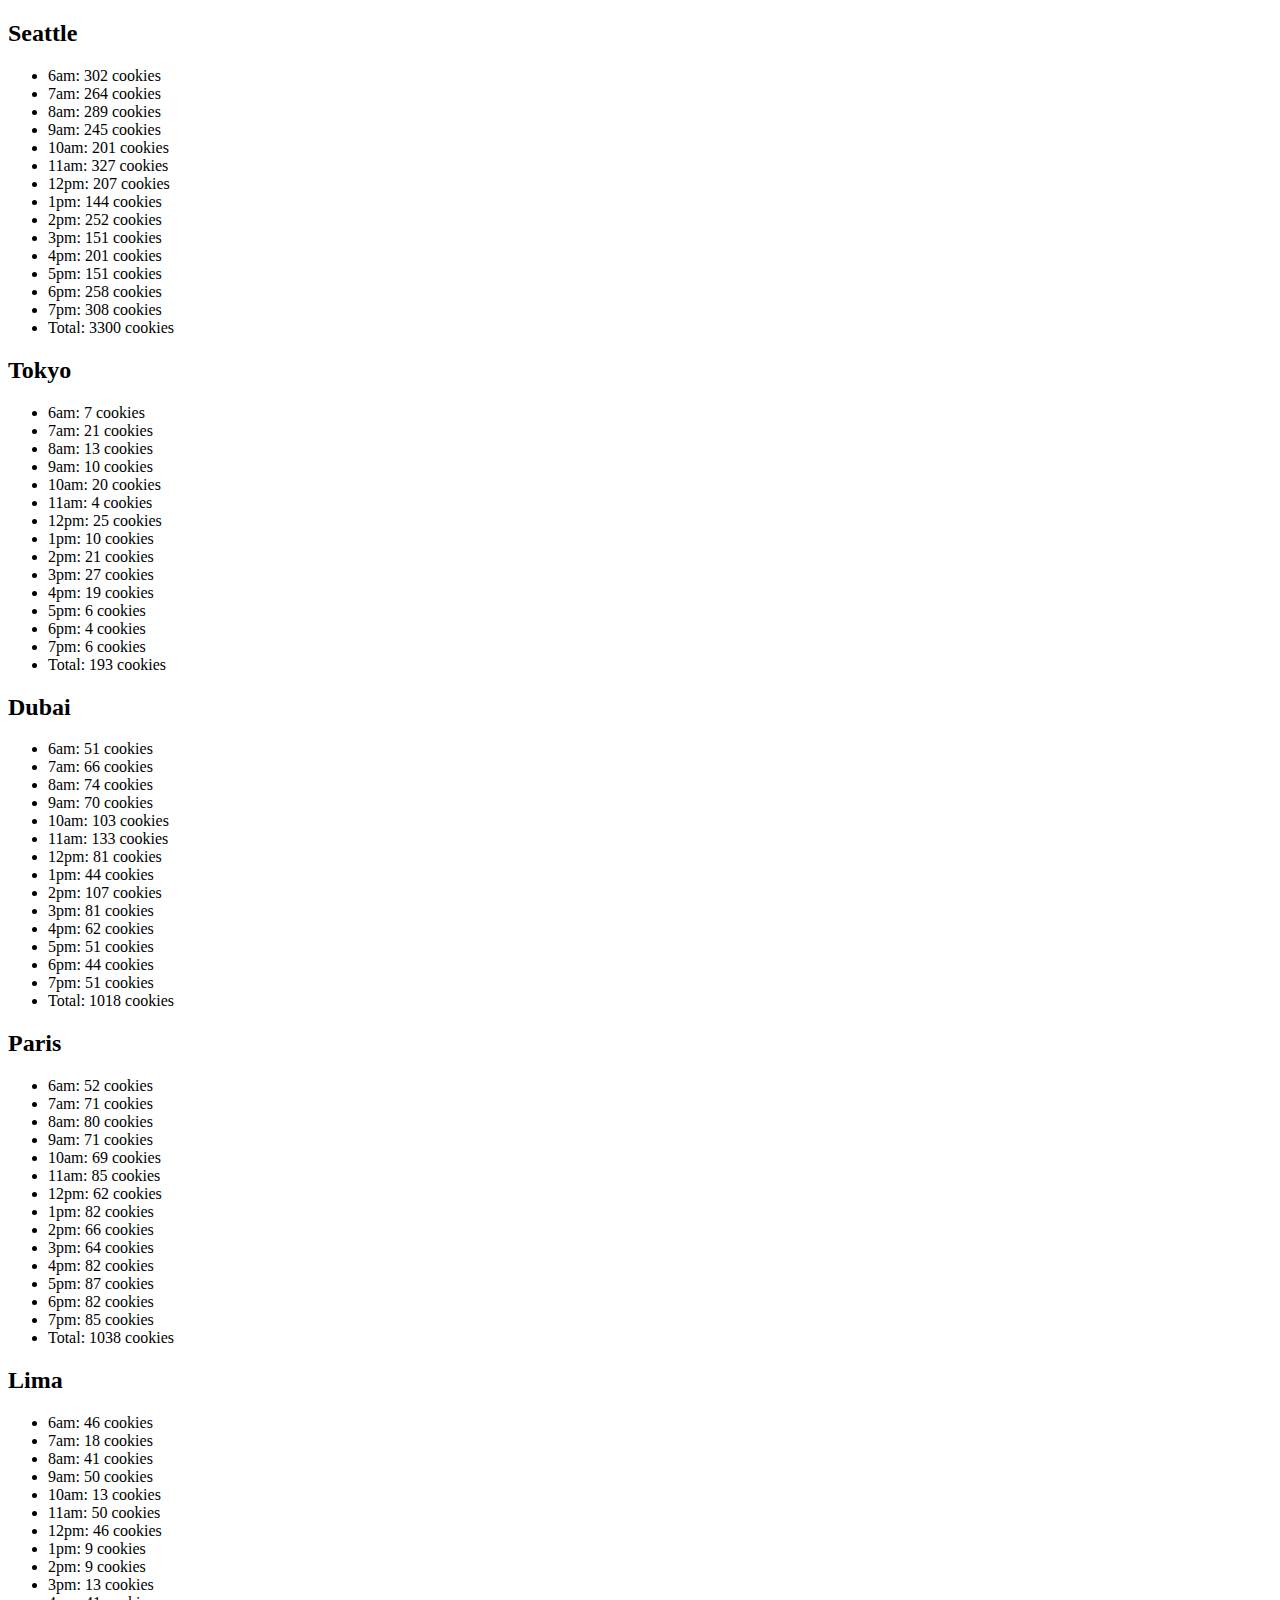
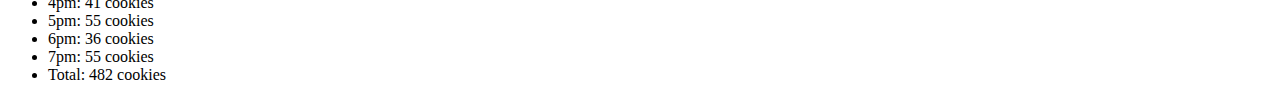
==== sales.html @ ff00bd75 "writing JS lab-06" ====
<!DOCTYPE html>
<html lang="en">
<head>
    <meta charset="UTF-8">
    <meta name="viewport" content="width=device-width, initial-scale=1.0">
    <title>Document</title>
</head>
<body>
    <main>
        <div id="unorderedList"></div>
    </main>
    <script src="JS/app.js"></script>
</body>
</html>
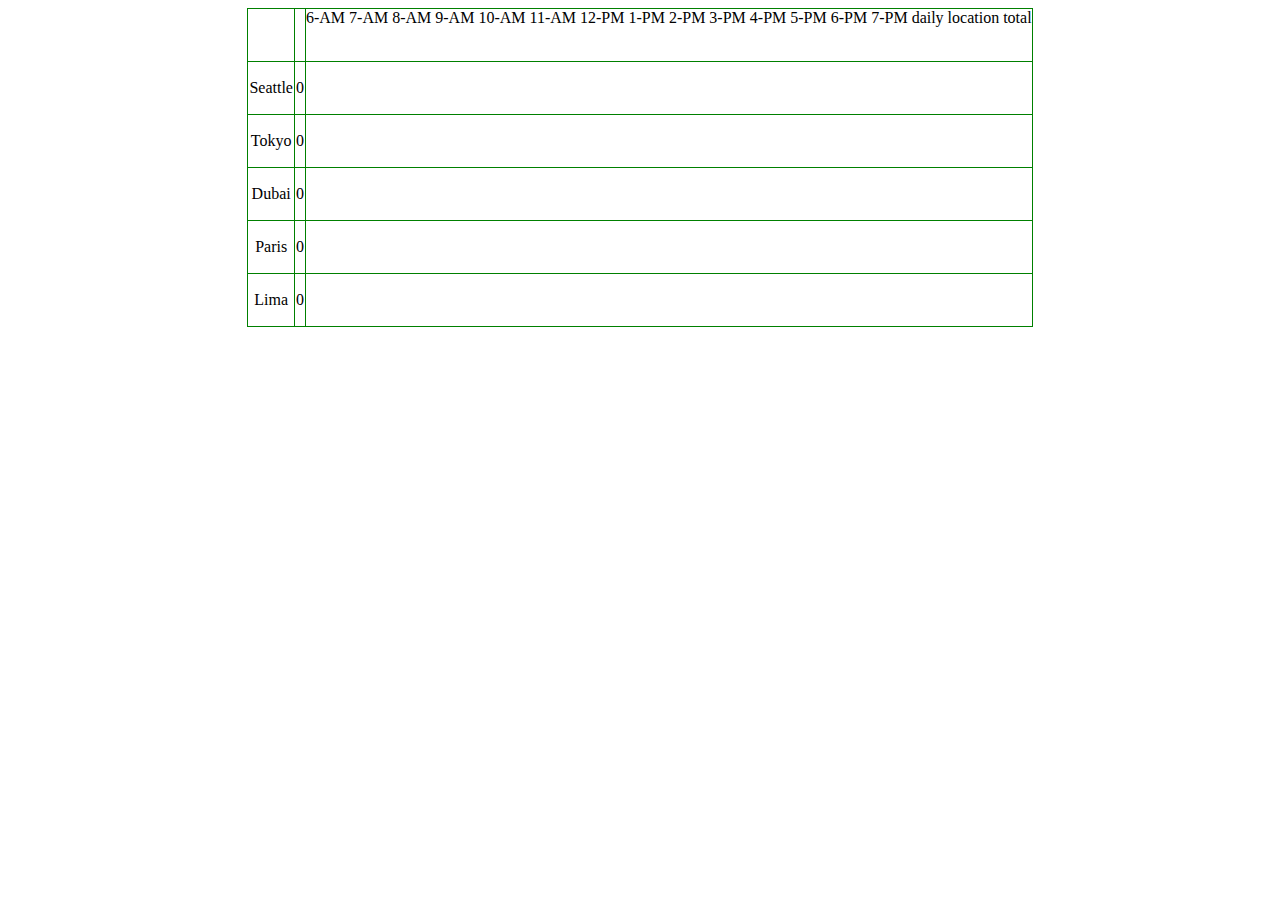
==== commit fb849a6d: "updating table" ====
--- a/sales.html
+++ b/sales.html
@@ -4,8 +4,9 @@
     <meta charset="UTF-8">
     <meta name="viewport" content="width=device-width, initial-scale=1.0">
     <title>Document</title>
+    <link rel="stylesheet" href="style.css">
 </head>
-<body>
+<body id="body-page">
     <main>
         <div id="unorderedList"></div>
     </main>
--- a/style.css
+++ b/style.css
@@ -0,0 +1,20 @@
+table{
+    border: 1px solid green ;
+    border-collapse: collapse;
+    
+    margin: auto;
+   
+  
+}
+tr{
+    border : 1px solid green;
+    width: 100px ;
+    width: 150% ;
+}
+
+td{
+    border : 1px solid green;
+    height: 50px ;
+    text-align: center;
+    
+}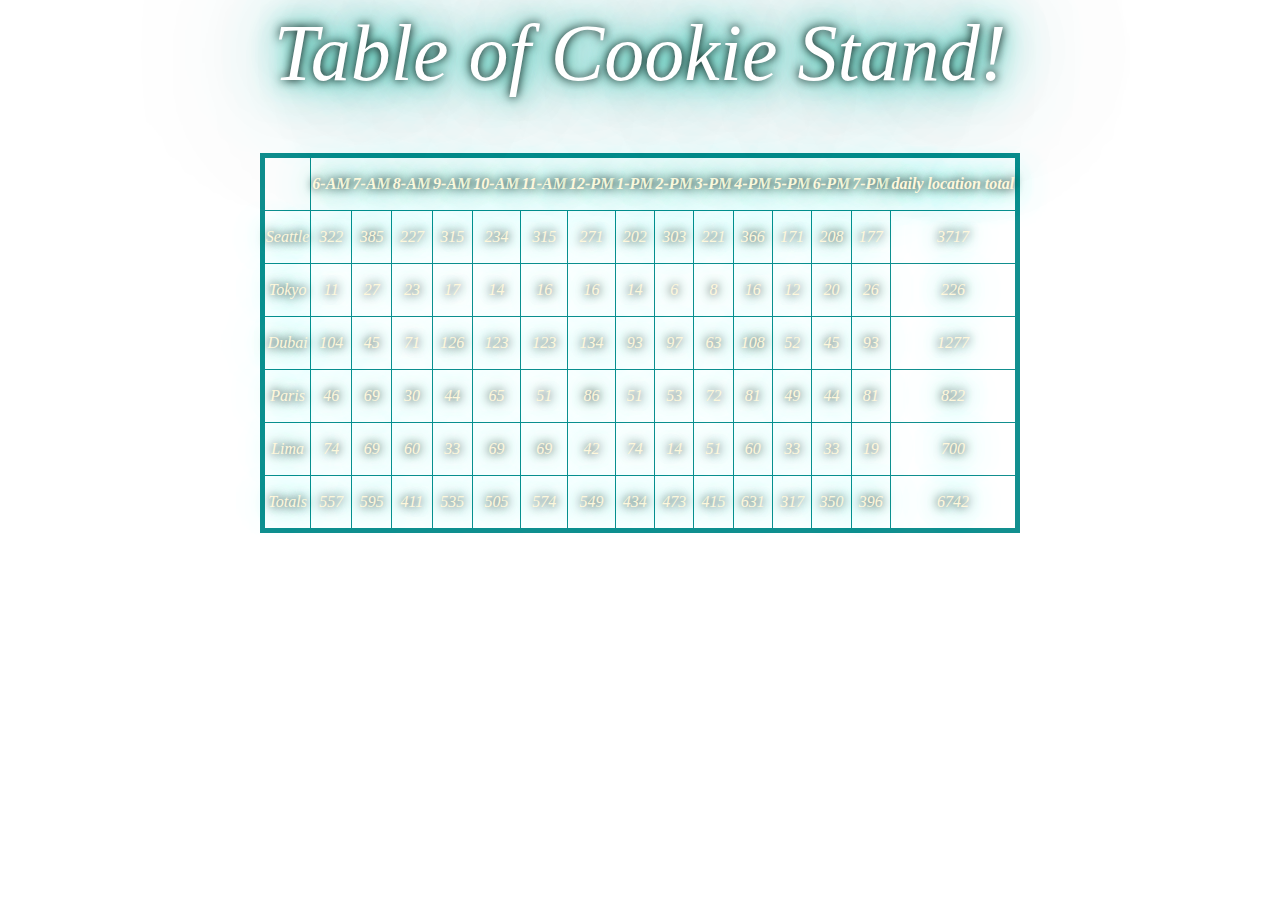
==== commit 917bd0ac: "updating lab-7" ====
--- a/sales.html
+++ b/sales.html
@@ -9,6 +9,12 @@
 <body id="body-page">
     <main>
         <div id="unorderedList"></div>
+        <div id="title">Table of Cookie Stand!
+        </div>
+        <br>
+        <br>
+        <br>
+        
     </main>
     <script src="JS/app.js"></script>
 </body>
--- a/style.css
+++ b/style.css
@@ -1,20 +1,48 @@
 table{
-    border: 1px solid green ;
+    border: 5px solid rgb(18, 143, 143) ;
     border-collapse: collapse;
     
     margin: auto;
+   text-align: center;
+   color: cornsilk;
+   text-shadow: 0 0 10px black,
+                 0 0 20px rgb(67, 187, 161),
+                 0 0 40px #10cebe,
+                 0 0 80px #28a8a8,
+                 0 0 160px #085664;
    
   
 }
 tr{
-    border : 1px solid green;
+    border : 1px solid rgb(18, 143, 143);
     width: 100px ;
     width: 150% ;
 }
 
 td{
-    border : 1px solid green;
+    border : 1px solid rgb(18, 143, 143);
     height: 50px ;
     text-align: center;
     
-}+}
+
+* {
+    font-style: italic;
+
+}
+#title{
+    text-align: center;
+    font-size: 500%;
+    color: #ffffff;
+    text-shadow: 0 0 10px black,
+                 0 0 20px rgb(67, 187, 161),
+                 0 0 40px #10cebe,
+                 0 0 80px #28a8a8,
+                 0 0 160px #085664;
+}
+body{
+
+    background: url(https://png.pngtree.com/thumb_back/fw800/background/20200224/pngtree-black-and-grey-wall-image-background-image_330369.jpg);
+    background-repeat: no-repeat;
+    
+}
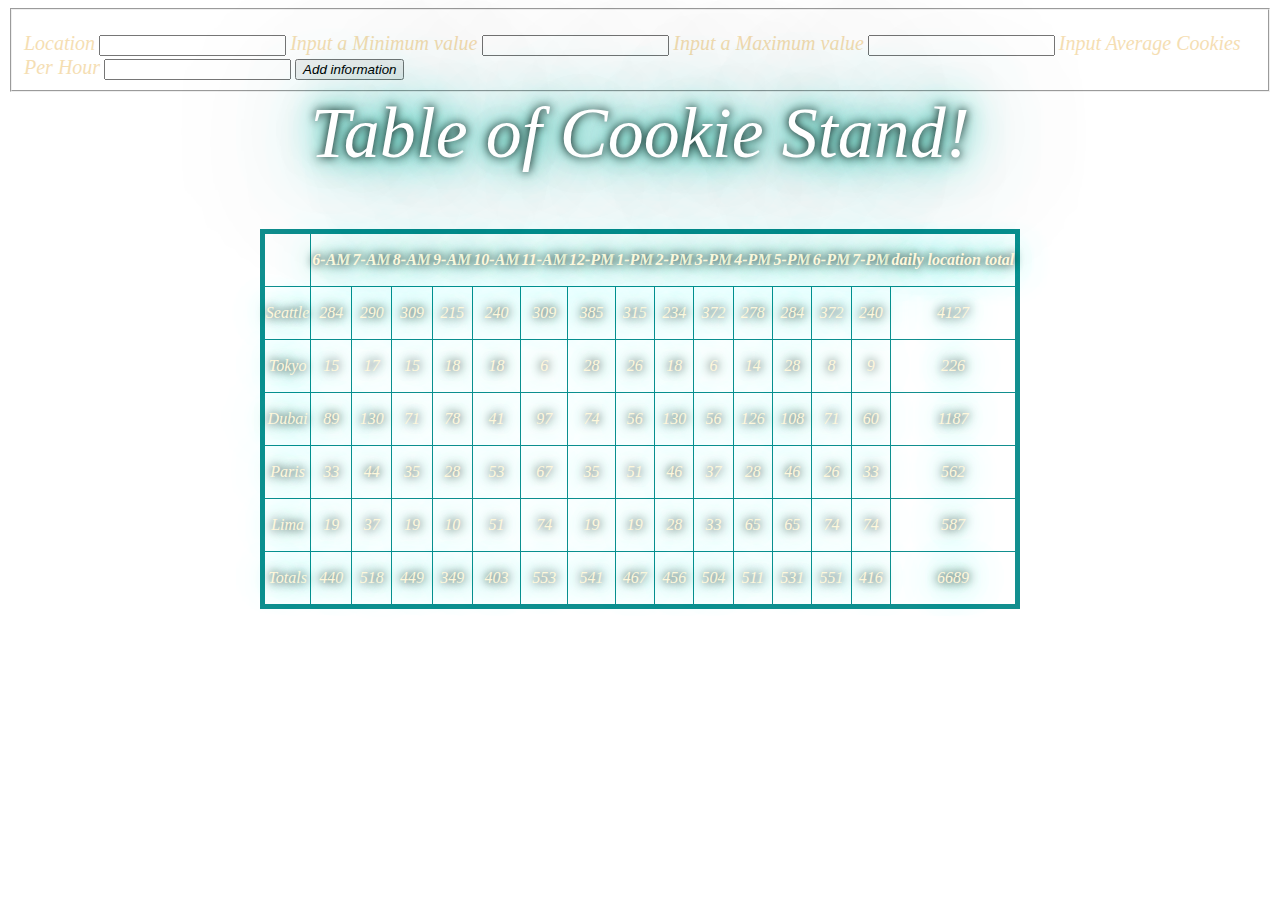
==== commit cc8b061f: "adding form" ====
--- a/sales.html
+++ b/sales.html
@@ -8,6 +8,34 @@
 </head>
 <body id="body-page">
     <main>
+        <div class="form">
+           
+        <form action="" id="Add-information">
+            <fieldset>
+                <p></p>
+
+            <label for="locationField" id="lable1">Location</label>
+            <input type="text" id="locationField">
+
+             <label for="minField" id="lable1">Input a Minimum value </label>
+             <input type="number" id="minField">
+            
+             <label for="maxField" id="lable1">Input a Maximum value</label>
+             <input type="number" id= "maxField">
+           
+             <label for="avr-field" id="lable1">Input Average Cookies Per Hour</label>
+             <input type="number" id= "avrField">
+
+             <input type="submit" value="Add information">
+            
+            </fieldset>
+        </form>
+    
+       </div>
+
+
+
+
         <div id="unorderedList"></div>
         <div id="title">Table of Cookie Stand!
         </div>
--- a/style.css
+++ b/style.css
@@ -32,7 +32,7 @@
 }
 #title{
     text-align: center;
-    font-size: 500%;
+    font-size: 450%;
     color: #ffffff;
     text-shadow: 0 0 10px black,
                  0 0 20px rgb(67, 187, 161),
@@ -43,6 +43,14 @@
 body{
 
     background: url(https://png.pngtree.com/thumb_back/fw800/background/20200224/pngtree-black-and-grey-wall-image-background-image_330369.jpg);
-    background-repeat: no-repeat;
+    
     
 }
+.form{
+    color: wheat;
+    
+}
+#lable1{
+    font-size: 20px ;
+    font-style: italic;
+}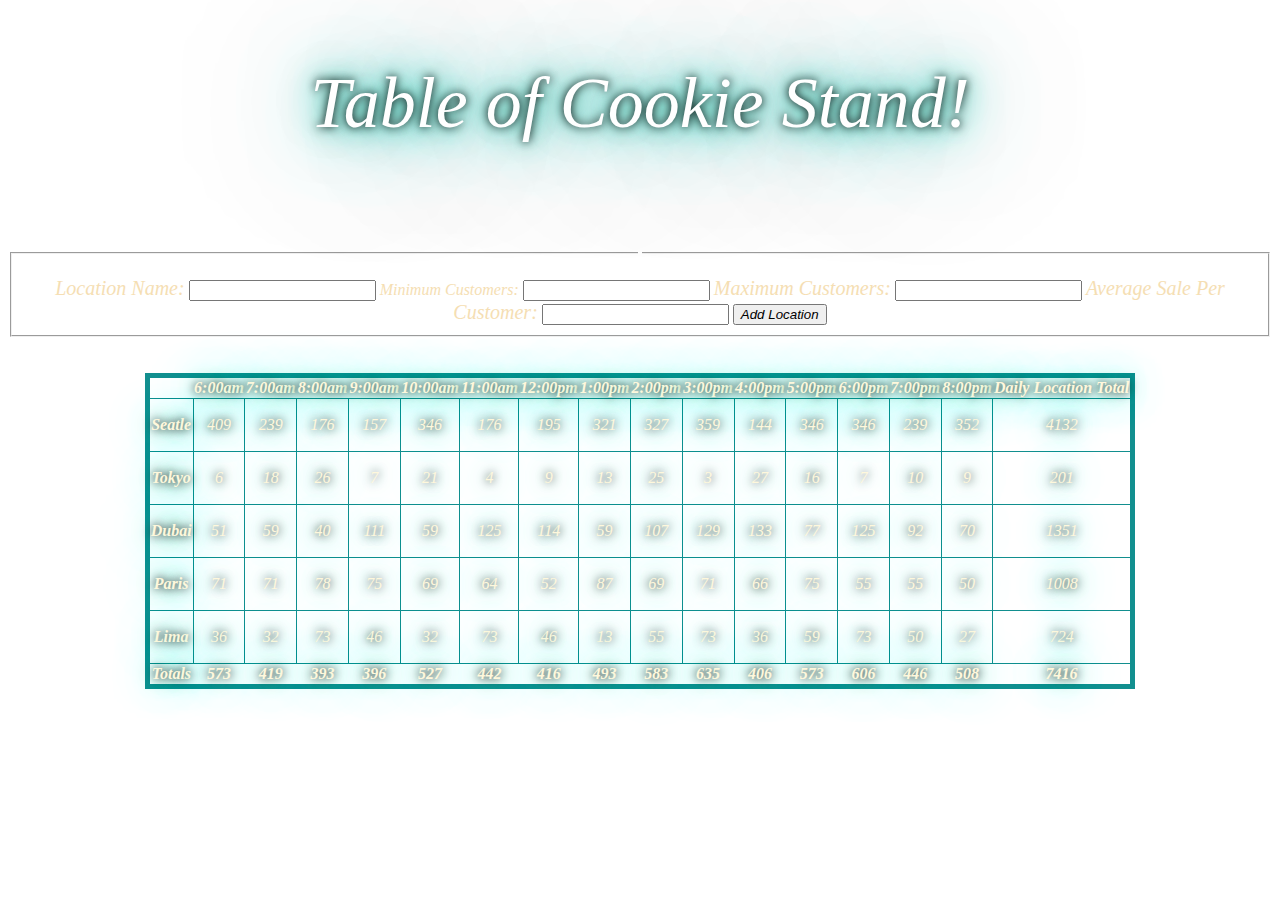
==== commit 00636b92: "finishing cookie-stand" ====
--- a/sales.html
+++ b/sales.html
@@ -6,42 +6,59 @@
     <title>Document</title>
     <link rel="stylesheet" href="style.css">
 </head>
-<body id="body-page">
+<!-- <body id="body-page"> -->
+
+    
+    <!-- <div id="unorderedList"></div> -->
+    <br>
+    <br>
+    <br>
+
+    <div id="title">Table of Cookie Stand!
+    </div>
+    <br>
+    <br>
+    <br>
+    
     <main>
-        <div class="form">
-           
-        <form action="" id="Add-information">
-            <fieldset>
-                <p></p>
+        <br>		<br>
+		<form id="input-form">
+			<fieldset>
 
-            <label for="locationField" id="lable1">Location</label>
-            <input type="text" id="locationField">
 
-             <label for="minField" id="lable1">Input a Minimum value </label>
-             <input type="number" id="minField">
-            
-             <label for="maxField" id="lable1">Input a Maximum value</label>
-             <input type="number" id= "maxField">
-           
-             <label for="avr-field" id="lable1">Input Average Cookies Per Hour</label>
-             <input type="number" id= "avrField">
+					<legend><br></br></legend>
+				<label for="name" id="lable1" >Location Name:</label>
+				<input name="locationName" type="text" />
 
-             <input type="submit" value="Add information">
-            
-            </fieldset>
+				<label for="min" id="label1" >Minimum Customers:</label>
+				<input name="minCustomers" type="text" maxlength="4" />
+
+				<label for="max" id="lable1" >Maximum Customers:</label>
+				<input name="maxCustomers" type="text" maxlength="4" />
+
+				<label for="aveCookSale" id="lable1" >Average Sale Per Customer:</label>
+				<input name="avgCookiesPerCustomer" type="text" maxlength="4" />
+
+				<button type="submit">Add Location</button>
+
+
+			</fieldset>
+
+
         </form>
-    
-       </div>
+        <br>
+        <br>
+
+        <table id="sales-data">
+            <thead id="the-header"></thead>
+            <tbody id="table-data"></tbody>
+            <tfoot id="the-footer"></tfoot>
+        </table>
+        
 
 
 
 
-        <div id="unorderedList"></div>
-        <div id="title">Table of Cookie Stand!
-        </div>
-        <br>
-        <br>
-        <br>
         
     </main>
     <script src="JS/app.js"></script>
--- a/style.css
+++ b/style.css
@@ -46,8 +46,9 @@
     
     
 }
-.form{
+#input-form{
     color: wheat;
+    text-align: center;
     
 }
 #lable1{
